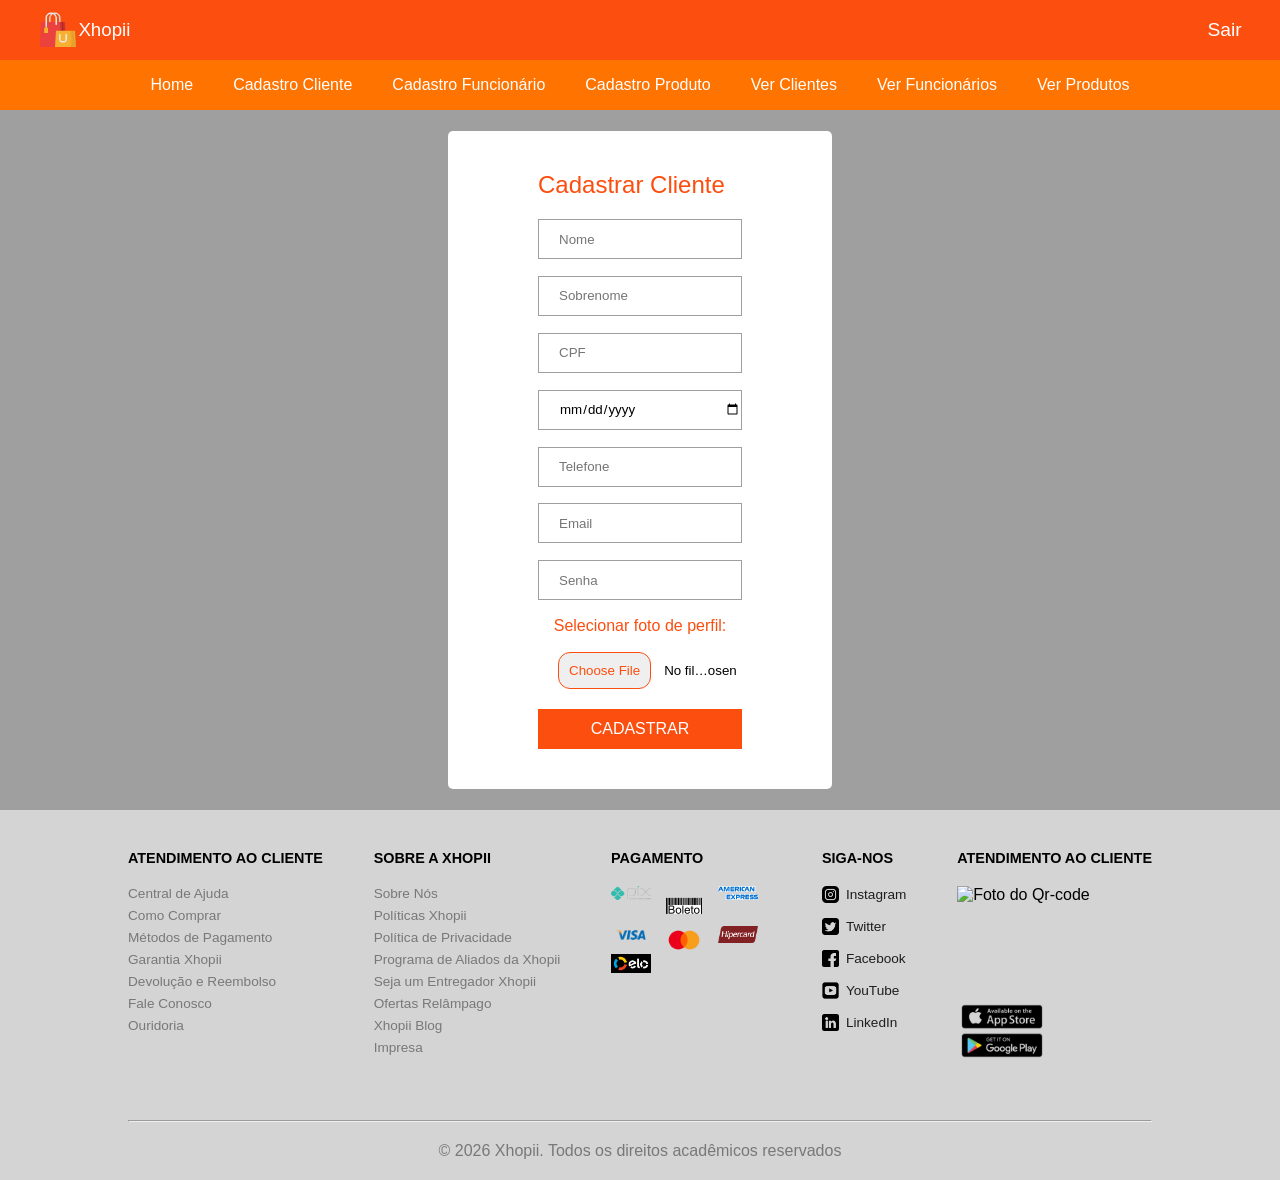
==== view/cadastrar_cliente.html @ 0a128568 "Criação da tela de cadastro de clientes" ====
<!DOCTYPE html>
<html lang="pt-BR">
<head>
    <meta charset="UTF-8">
    <meta name="viewport" content="width=device-width, initial-scale=1.0">
    <link rel="stylesheet" href="../assets/style.css">
    <link rel="stylesheet" href="../assets/cadastrar_cliente.css">
    <title>Xhopii</title>
</head>
<body>
   <header class="cabecalho">
        <nav class="cabecalho-info">
            <nav class="info-logo">
                 <img src="../assets/img/logo.png" alt="Logo da Xhopii">
                <h1>Xhopii</h1>
            </nav>
               
            <nav class="info-sair">
                <a href="../index.html">Sair</a>
            </nav>
        </nav>
        <nav class="cabecalho-menu">
            <ul class="menu-itens">
                <li><a href="#">Home</a></li>
                <li><a href="#">Cadastro Cliente</a></li>
                <li><a href="#">Cadastro Funcionário</a></li>
                <li><a href="#">Cadastro Produto</a></li>
                <li><a href="#">Ver Clientes</a></li>
                <li><a href="#">Ver Funcionários</a></li>
                <li><a href="#">Ver Produtos</a></li>
            </ul>
        </nav>
    </header>
    

    <main class="cadastro">
        <section class="cadastro-formulario">
            <h2>Cadastrar Cliente</h2>
            <form action="#">
                <input type="text" placeholder="Nome">
                <input type="text" placeholder="Sobrenome">
                <input type="number" placeholder="CPF">
                <input type="date">
                <input type="tel" placeholder="Telefone">
                <input type="email" placeholder="Email"> 
                <input type="password" placeholder="Senha">
                <label for="foto-perfil">Selecionar foto de perfil:</label>
                <input type="file">
                <a href="../view/home.html">CADASTRAR</a>
            </form>
        </section>
    </main>
    



    <footer class="rodape"> 
        <section class="rodape-informacoes"> 
            <section class="rodape-atendimento">
                <p>ATENDIMENTO AO CLIENTE</p>
                <ul>
                    <li>Central de Ajuda</li>
                    <li>Como Comprar</li>
                    <li>Métodos de Pagamento</li>
                    <li>Garantia Xhopii</li>
                    <li>Devolução e Reembolso</li>
                    <li>Fale Conosco</li>
                    <li>Ouridoria</li>
                </ul>
            </section>
            <section class="rodape-sobre">
                <p>SOBRE A XHOPII</p>
                <ul>
                    <li>Sobre Nós</li>
                    <li>Políticas Xhopii</li>
                    <li>Política de Privacidade</li>
                    <li>Programa de Aliados da Xhopii</li>
                    <li>Seja um Entregador Xhopii</li>
                    <li>Ofertas Relâmpago</li>
                    <li>Xhopii Blog</li>
                    <li>Impresa</li>
                </ul>
            </section>
            <section class="rodape-pagamento">
                <p>PAGAMENTO</p>
                <section class="pagamento-imagens">
                    <img src="../assets/img/pix.png" alt="Logo do Pix">
                    <img src="../assets/img/boleto.png" alt="Logo do Boleto">
                    <img src="../assets/img/americanexpress.png" alt="Logo da American Express">
                    <img src="../assets/img/visa.png" alt="Logo da Visa">
                    <img src="../assets/img/mastercard.png" alt="Logo do MasterCard">
                    <img src="../assets/img/hipercard.png" alt="Logo do HiperCard">
                    <img src="../assets/img/elo.png" alt="Logo da Elo">
                </section>
            </section>
            <section class="rodape-seguir">
                <p>SIGA-NOS</p>
                <ul>
                    <li><a href="#"><img src="../assets/img/instagram.png" alt="Logo do Instagram">Instagram</a></li>
                    <li><a href="#"><img src="../assets/img/twitter.png" alt="Logo do Twitter">Twitter</a></li>
                    <li><a href="#"><img src="../assets/img/facebook2.png" alt="Logo do Facebook">Facebook</a></li>
                    <li><a href="#"><img src="../assets/img/youtube.png" alt="Logo do YouTube">YouTube</a></li>
                    <li><a href="#"><img src="../assets/img/linkedin.png" alt="Logo do LinkedIn">LinkedIn</a></li>
                </ul>
            </section>
            <section class="rodape-qrcode">
                <p>ATENDIMENTO AO CLIENTE</p>
                <section class="qrcode-imagens">
                    <img src="../assets/img/" alt="Foto do Qr-code">
                    <img src="../assets/img/appstore-googleplay.png" alt="Logo da Google Play e App Store">
                </section>

            </section>
        </section>
        <hr>
        <p class="rodape-copyright">© 2026 Xhopii. Todos os direitos acadêmicos reservados</p>
    </footer>
    <script src="../assets/script.js"></script>
</body>
</html>
---- assets/style.css ----
/* Configurações Gerais*/
*{
    margin: 0;
    padding: 0;
    box-sizing: border-box;
    font-family: Arial, Helvetica, sans-serif;
}



/* Cabeçalho Geral */
.cabecalho{
    width: 100%;
    background-color: #fb4e0f;
}

.cabecalho-info{
    display: flex;
    justify-content: space-between;
    align-items: center;
    padding: 0% 3%;
}

.info-logo{
    display: flex;
    align-items: center;
    height: 60px;
}

.info-logo img{
    width: 40px;
}

.info-logo h1{
    font-weight: 500;   
    color: #ffffff;
}

.info-sair a{
    text-decoration: none;
    font-size: 1.2rem;
    color: #ffffff;
}

.cabecalho-menu{
    display: flex;
    justify-content: center;
    align-items: center;
    height: 50px;
    width: 100%;
    background-color: #ff7300;
}

.menu-itens{
    display: flex;
    justify-content: center;
    align-items: center;
    width: 100%;
    list-style: none;
}

.menu-itens a{
    text-decoration: none;
    color: #ffffff ;
}

.menu-itens li{
    margin: 20px;
}

.section-principal{
    display: flex;
    justify-content: center;
    align-items: center;
    width: 100%;
    height: 450px;
}



/* Rodapé Geral */ 
.rodape{
    display: flex;
    justify-content: center;
    align-items: center;
    flex-direction: column;
    width: 100%;
    height: 370px;
    padding: 0% 10%;
    background-color: #d4d4d4;
}

.rodape-informacoes{
    display: flex;
    justify-content: space-between;
    align-items: flex-start;
    gap: 50px;
    width: 100%;
    height: 250px;
    margin: 40px 0px;
}

.rodape-informacoes p{
    font-weight: 600;
    font-size: 0.9rem;
    margin-bottom: 20px;
}

.rodape-informacoes ul{
    display: flex;
    justify-content: center;
    align-items: flex-start;
    flex-direction: column;
    gap: 7px;
    list-style-type: none;
    font-size: 0.85rem;
    color: #787878;
}

.rodape-pagamento{
    width: 160px;
}

.pagamento-imagens{
    display: grid;
    grid-template-columns: 1fr 1fr 1fr;
}

.pagamento-imagens img{
    width: 40px;
}

.rodape-seguir ul{
    display: flex;
    justify-content: center;
    align-items: flex-start;
    flex-direction: column;
    gap: 15px;
}

.rodape-seguir a{
    display: flex;
    justify-content: center;
    align-items: center;
    gap: 7px;
    text-decoration: none;
    color: #1e1e1e;
}

.rodape-seguir img{
    height: 17px;
}

.qrcode-imagens{
    display: flex;
    justify-content: center;
    align-items: flex-start;
    flex-direction: column;
    gap: 10px;
}

.qrcode-imagens img{
    height: 90px;
}

.rodape hr{
    width: 100%;
}

.rodape-copyright{
    color: #787878;
    margin: 20px 0px
}
---- assets/cadastrar_cliente.css ----
.cadastro{
    display: flex;
    justify-content: center;
    align-items: center;
    width: 100%;
    height: 700px;
    background-color: #9f9f9f;
}

.cadastro-formulario{
    display: flex;
    justify-content: space-between;
    align-items: center;
    flex-direction: column;
    gap: 20px;
    width: 30%;
    padding: 40px 90px;
    background-color: #ffffff;
    border-radius: 5px;
}

.cadastro-formulario h2{
    width: 100%;
    font-weight: 500;
    color: #fb4e0f;
}

.cadastro-formulario form{
    display: flex;
    justify-content: space-between;
    align-items: center;
    flex-direction: column;
    width: 100%;
    height: 530px;
}

.cadastro-formulario form input{
    width: 100%;
    height: 40px;
    padding-left: 20px;
    border: 1px solid #9f9f9f;
}

.cadastro-formulario form input[type="file"]{
    border: none;
}

.cadastro-formulario form input[type="file"]::file-selector-button{
    color: #fb4e0f;
    padding: 10px;
    border: 1px solid #fb4e0f;
    border-radius: 12px;
    margin-right: 13px;
}

.cadastro-formulario form label{
    color: #fb4e0f;
}


.cadastro-formulario form a{
    display: flex;
    justify-content: center;
    align-items: center;
    width: 100%;
    height: 40px;
    border: 0;
    text-decoration: none;
    background-color: #fb4e0f;
    color: #ffffff;
}
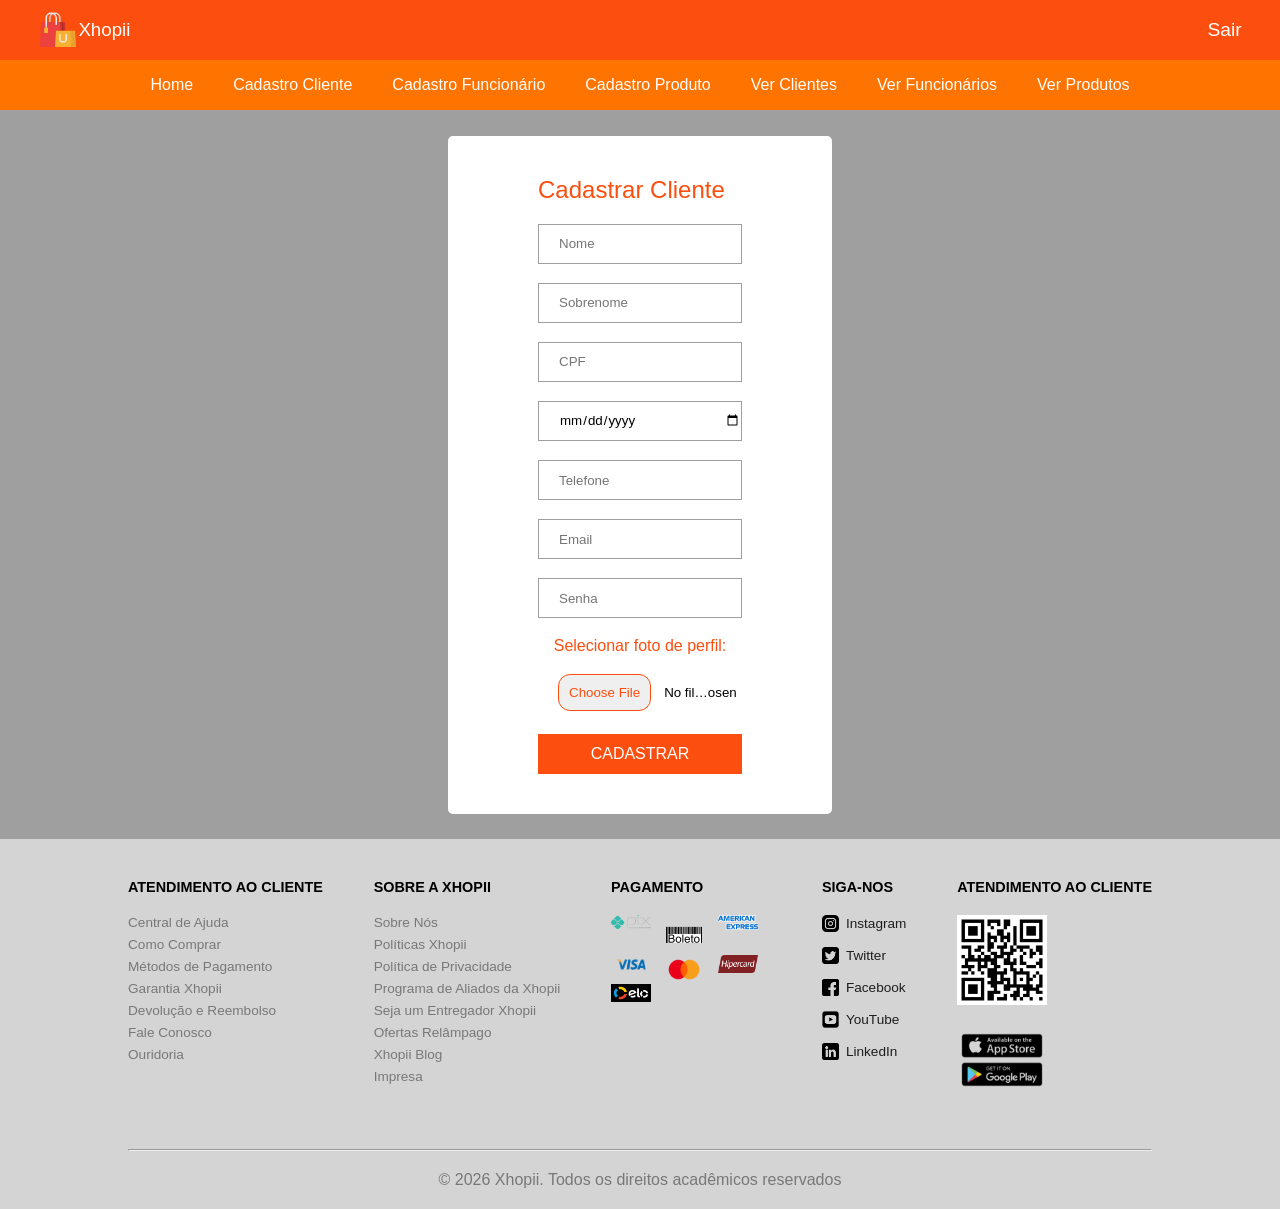
==== commit d44df3cd: "Adição da imagem do qr-code em todas as páginas" ====
--- a/view/cadastrar_cliente.html
+++ b/view/cadastrar_cliente.html
@@ -21,18 +21,17 @@
         </nav>
         <nav class="cabecalho-menu">
             <ul class="menu-itens">
-                <li><a href="#">Home</a></li>
-                <li><a href="#">Cadastro Cliente</a></li>
-                <li><a href="#">Cadastro Funcionário</a></li>
-                <li><a href="#">Cadastro Produto</a></li>
+                <li><a href="../view/home.html">Home</a></li>
+                <li><a href="../view/cadastrar_cliente.html">Cadastro Cliente</a></li>
+                <li><a href="../view/cadastrar_funcionario.html">Cadastro Funcionário</a></li>
+                <li><a href="../view/cadastrar_produto.html">Cadastro Produto</a></li>
                 <li><a href="#">Ver Clientes</a></li>
                 <li><a href="#">Ver Funcionários</a></li>
-                <li><a href="#">Ver Produtos</a></li>
+                <li><a href="../view/ver_produtos.html">Ver Produtos</a></li>
             </ul>
         </nav>
     </header>
     
-
     <main class="cadastro">
         <section class="cadastro-formulario">
             <h2>Cadastrar Cliente</h2>
@@ -51,9 +50,6 @@
         </section>
     </main>
     
-
-
-
     <footer class="rodape"> 
         <section class="rodape-informacoes"> 
             <section class="rodape-atendimento">
@@ -106,7 +102,7 @@
             <section class="rodape-qrcode">
                 <p>ATENDIMENTO AO CLIENTE</p>
                 <section class="qrcode-imagens">
-                    <img src="../assets/img/" alt="Foto do Qr-code">
+                    <img src="../assets/img/qr-code.png" alt="Foto do Qr-code">
                     <img src="../assets/img/appstore-googleplay.png" alt="Logo da Google Play e App Store">
                 </section>
 
--- a/assets/style.css
+++ b/assets/style.css
@@ -69,16 +69,6 @@
     margin: 20px;
 }
 
-.section-principal{
-    display: flex;
-    justify-content: center;
-    align-items: center;
-    width: 100%;
-    height: 450px;
-}
-
-
-
 /* Rodapé Geral */ 
 .rodape{
     display: flex;
@@ -89,7 +79,7 @@
     height: 370px;
     padding: 0% 10%;
     background-color: #d4d4d4;
-}
+} 
 
 .rodape-informacoes{
     display: flex;
--- a/assets/cadastrar_cliente.css
+++ b/assets/cadastrar_cliente.css
@@ -3,7 +3,7 @@
     justify-content: center;
     align-items: center;
     width: 100%;
-    height: 700px;
+    padding: 2% 0%;
     background-color: #9f9f9f;
 }
 
@@ -31,7 +31,7 @@
     align-items: center;
     flex-direction: column;
     width: 100%;
-    height: 530px;
+    height: 550px;
 }
 
 .cadastro-formulario form input{
@@ -39,6 +39,11 @@
     height: 40px;
     padding-left: 20px;
     border: 1px solid #9f9f9f;
+    transition-duration: 0.4s;
+}
+
+.cadastro-formulario form input:hover{
+    border: 1px solid #fb4e0f;
 }
 
 .cadastro-formulario form input[type="file"]{
@@ -68,4 +73,11 @@
     text-decoration: none;
     background-color: #fb4e0f;
     color: #ffffff;
+    transition-duration: 0.5s;
+}
+
+.cadastro-formulario form a:hover{
+    background-color: transparent;
+    border: 1px solid #fb4e0f;
+    color: #fb4e0f;
 }
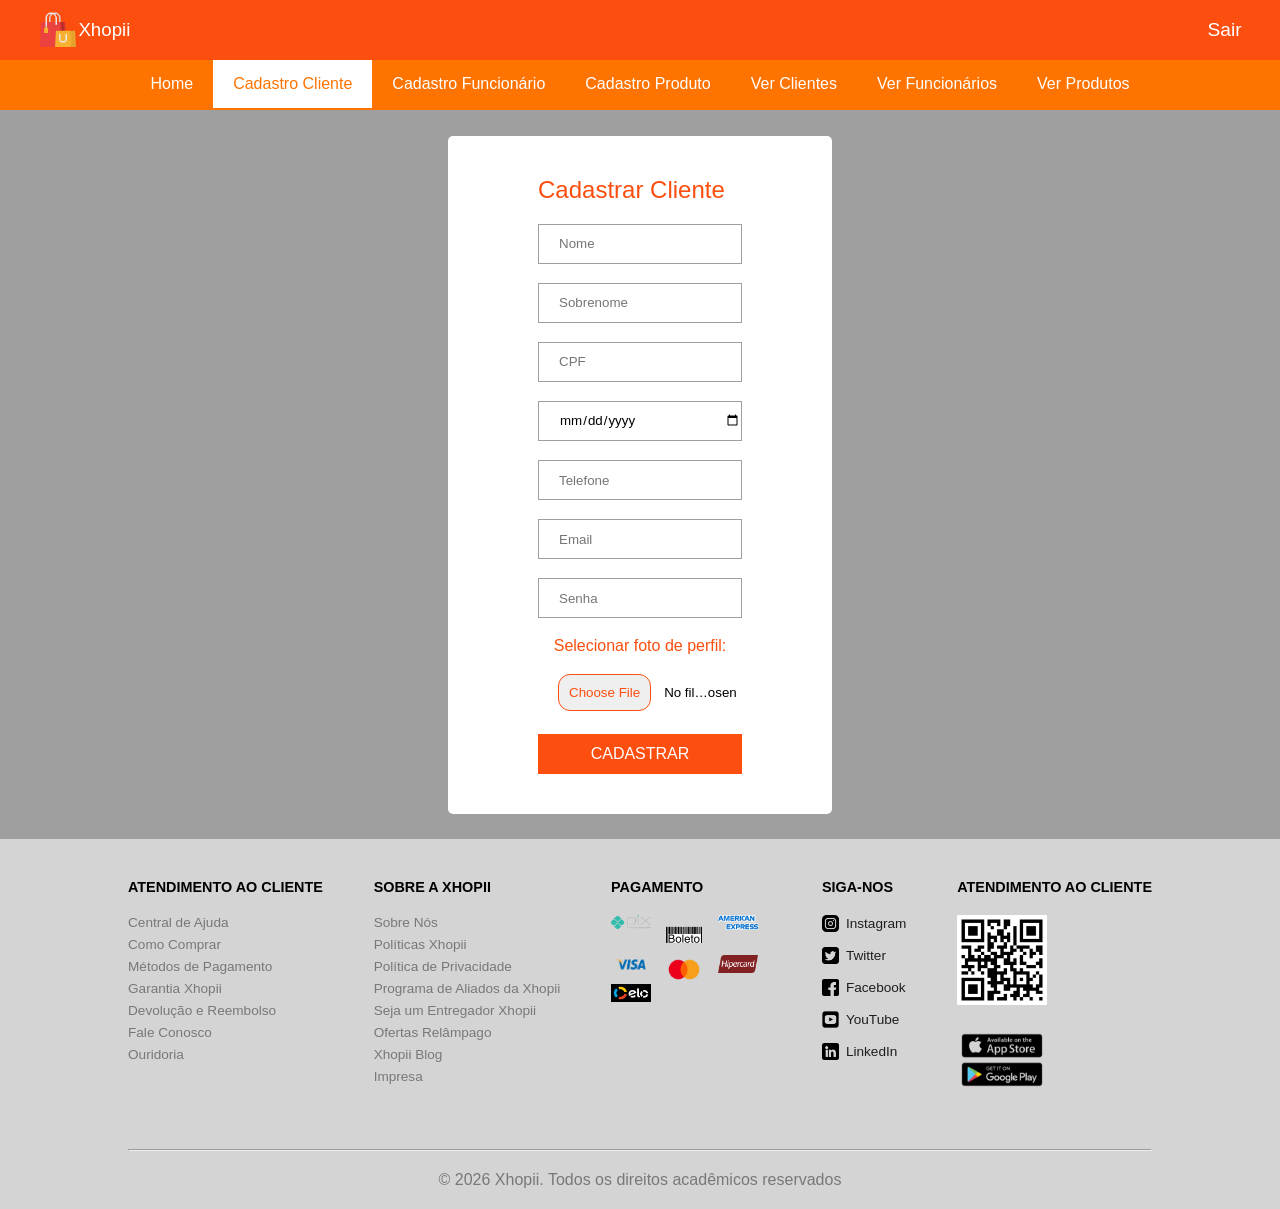
==== commit c443f85d: "Mudanças no cabeçalho" ====
--- a/view/cadastrar_cliente.html
+++ b/view/cadastrar_cliente.html
@@ -22,7 +22,7 @@
         <nav class="cabecalho-menu">
             <ul class="menu-itens">
                 <li><a href="../view/home.html">Home</a></li>
-                <li><a href="../view/cadastrar_cliente.html">Cadastro Cliente</a></li>
+                <li id="onde"><a href="../view/cadastrar_cliente.html">Cadastro Cliente</a></li>
                 <li><a href="../view/cadastrar_funcionario.html">Cadastro Funcionário</a></li>
                 <li><a href="../view/cadastrar_produto.html">Cadastro Produto</a></li>
                 <li><a href="#">Ver Clientes</a></li>
--- a/assets/style.css
+++ b/assets/style.css
@@ -57,17 +57,45 @@
     justify-content: center;
     align-items: center;
     width: 100%;
+    height: 100%;
     list-style: none;
+    border-bottom: 2px solid transparent;
+}
+
+.menu-itens li{
+    display: flex;
+    justify-content: center;
+    align-items: center;
+    height: 100%;
+    padding: 0px 20px;
+    transition-duration: 0.4s
+}
+
+.menu-itens li:hover{
+    background-color: #ffffff;
+    border-color: #ff7300;
+}
+
+.menu-itens li:hover a{
+    color: #ff7300;
+}
+
+#onde{
+    background-color: #ffffff;
+    border-color: #ff7300;
+}
+
+#onde a{
+    color: #ff7300;
 }
 
 .menu-itens a{
     text-decoration: none;
-    color: #ffffff ;
+    color: #ffffff;
 }
 
-.menu-itens li{
-    margin: 20px;
-}
+
+
 
 /* Rodapé Geral */ 
 .rodape{
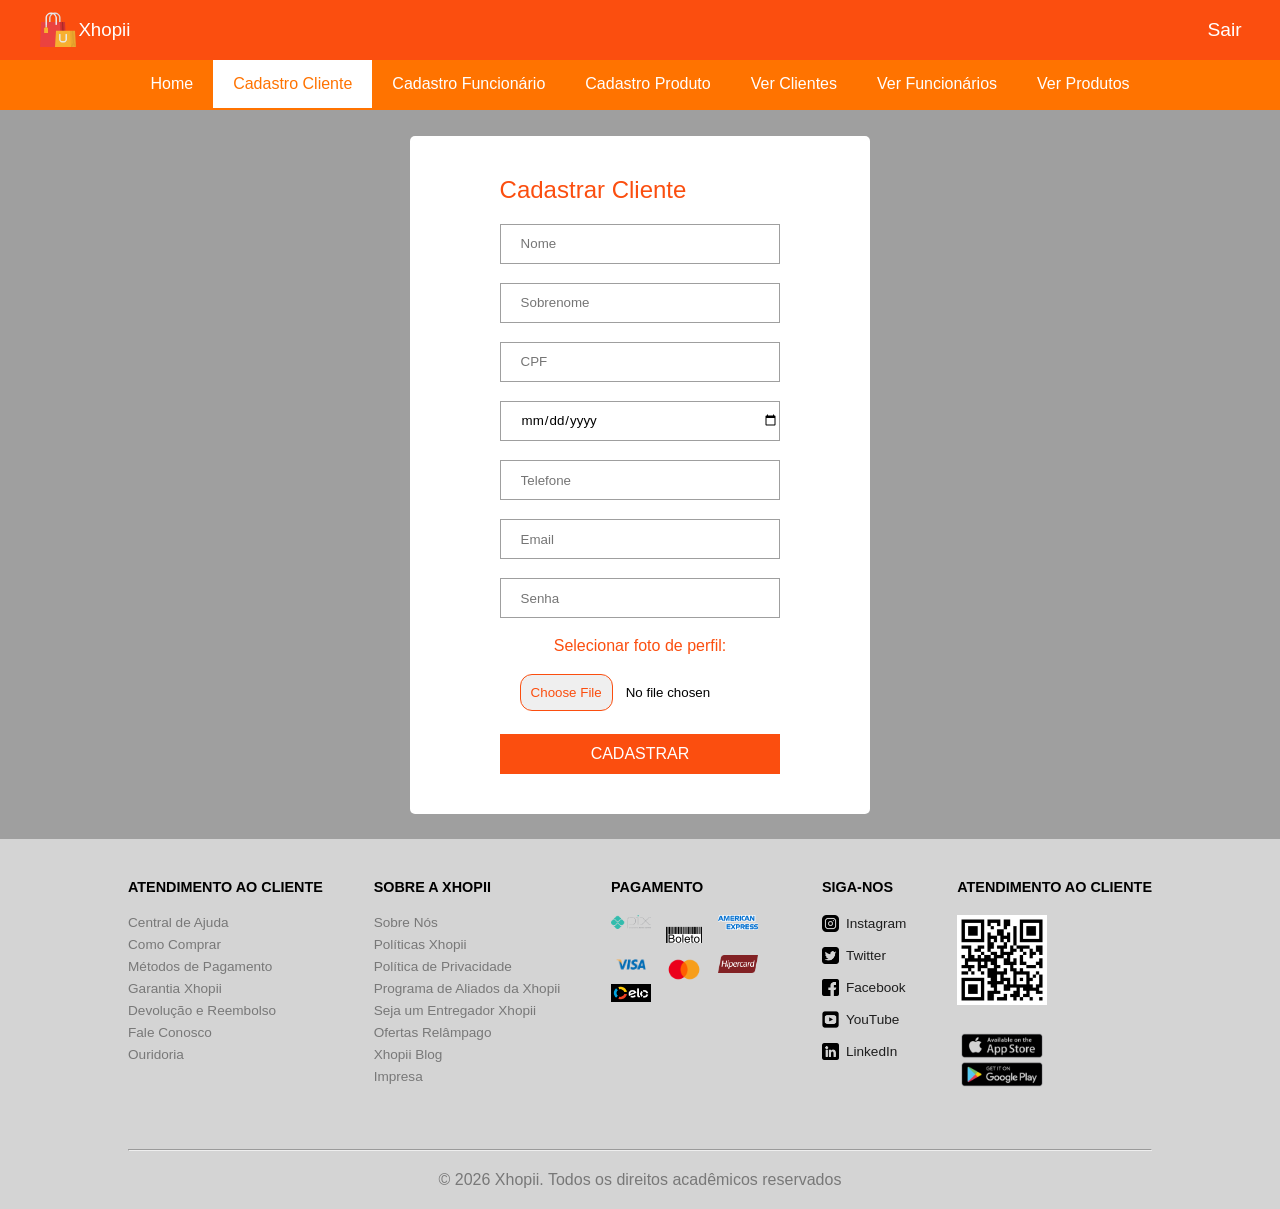
==== commit 23f3d649: "Criação das telas de ver clientes e funcionários" ====
--- a/view/cadastrar_cliente.html
+++ b/view/cadastrar_cliente.html
@@ -25,8 +25,8 @@
                 <li id="onde"><a href="../view/cadastrar_cliente.html">Cadastro Cliente</a></li>
                 <li><a href="../view/cadastrar_funcionario.html">Cadastro Funcionário</a></li>
                 <li><a href="../view/cadastrar_produto.html">Cadastro Produto</a></li>
-                <li><a href="#">Ver Clientes</a></li>
-                <li><a href="#">Ver Funcionários</a></li>
+                <li><a href="../view/ver_clientes.html">Ver Clientes</a></li>
+                <li><a href="../view/ver_funcionarios.html">Ver Funcionários</a></li>
                 <li><a href="../view/ver_produtos.html">Ver Produtos</a></li>
             </ul>
         </nav>
--- a/assets/cadastrar_cliente.css
+++ b/assets/cadastrar_cliente.css
@@ -13,7 +13,7 @@
     align-items: center;
     flex-direction: column;
     gap: 20px;
-    width: 30%;
+    width: 36%;
     padding: 40px 90px;
     background-color: #ffffff;
     border-radius: 5px;
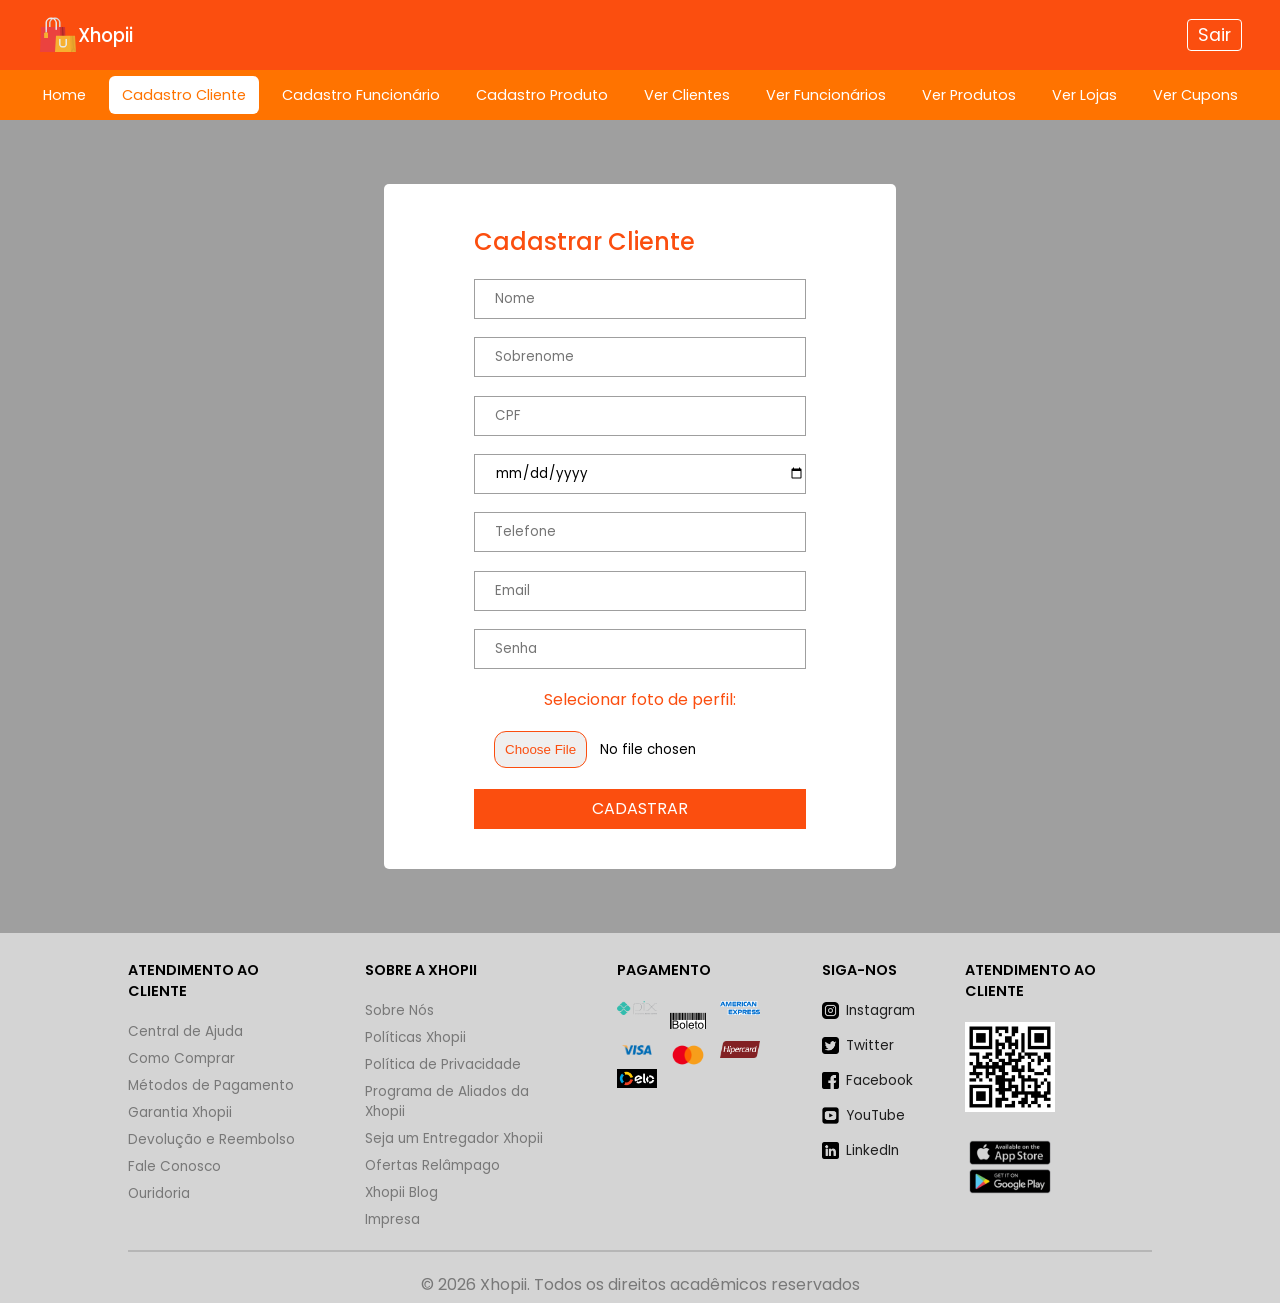
==== commit 4f7c5b03: "Alteração no estilo dos links da barra de navegação" ====
--- a/view/cadastrar_cliente.html
+++ b/view/cadastrar_cliente.html
@@ -28,6 +28,8 @@
                 <li><a href="../view/ver_clientes.html">Ver Clientes</a></li>
                 <li><a href="../view/ver_funcionarios.html">Ver Funcionários</a></li>
                 <li><a href="../view/ver_produtos.html">Ver Produtos</a></li>
+                <li><a href="../view/ver_lojas.html">Ver Lojas</a></li>
+                <li><a href="../view/ver_cupons.html">Ver Cupons</a></li>
             </ul>
         </nav>
     </header>
--- a/assets/style.css
+++ b/assets/style.css
@@ -1,12 +1,13 @@
+
+@import url('https://fonts.googleapis.com/css2?family=Poppins:ital,wght@0,100;0,200;0,300;0,400;0,500;0,600;0,700;0,800;0,900;1,100;1,200;1,300;1,400;1,500;1,600;1,700;1,800;1,900&display=swap');
 
 /* Configurações Gerais*/
 *{
     margin: 0;
     padding: 0;
     box-sizing: border-box;
-    font-family: Arial, Helvetica, sans-serif;
-}
-
+    font-family: "Poppins", sans-serif;
+}
 
 
 /* Cabeçalho Geral */
@@ -25,7 +26,7 @@
 .info-logo{
     display: flex;
     align-items: center;
-    height: 60px;
+    height: 70px;
 }
 
 .info-logo img{
@@ -39,8 +40,17 @@
 
 .info-sair a{
     text-decoration: none;
-    font-size: 1.2rem;
+    font-size: 1.1rem;
     color: #ffffff;
+    padding: 3px 10px;
+    border: 1px solid #ffffff;
+    border-radius: 4px;
+    transition: 0.5s;
+}
+
+.info-sair a:hover{
+    color: #fb4e0f;
+    background-color: #ffffff;
 }
 
 .cabecalho-menu{
@@ -56,19 +66,21 @@
     display: flex;
     justify-content: center;
     align-items: center;
+    gap: 10px;
     width: 100%;
     height: 100%;
     list-style: none;
-    border-bottom: 2px solid transparent;
 }
 
 .menu-itens li{
     display: flex;
     justify-content: center;
     align-items: center;
-    height: 100%;
-    padding: 0px 20px;
-    transition-duration: 0.4s
+    height: 76%;
+    padding: 0px 13px;
+    border-radius: 6px;
+    font-size: 0.9rem;
+    transition-duration: 0.4s;
 }
 
 .menu-itens li:hover{
@@ -184,6 +196,7 @@
 
 .rodape hr{
     width: 100%;
+    border: 1px solid #78787853;
 }
 
 .rodape-copyright{
--- a/assets/cadastrar_cliente.css
+++ b/assets/cadastrar_cliente.css
@@ -3,7 +3,7 @@
     justify-content: center;
     align-items: center;
     width: 100%;
-    padding: 2% 0%;
+    padding: 5% 0%;
     background-color: #9f9f9f;
 }
 
@@ -13,7 +13,7 @@
     align-items: center;
     flex-direction: column;
     gap: 20px;
-    width: 36%;
+    width: 40%;
     padding: 40px 90px;
     background-color: #ffffff;
     border-radius: 5px;
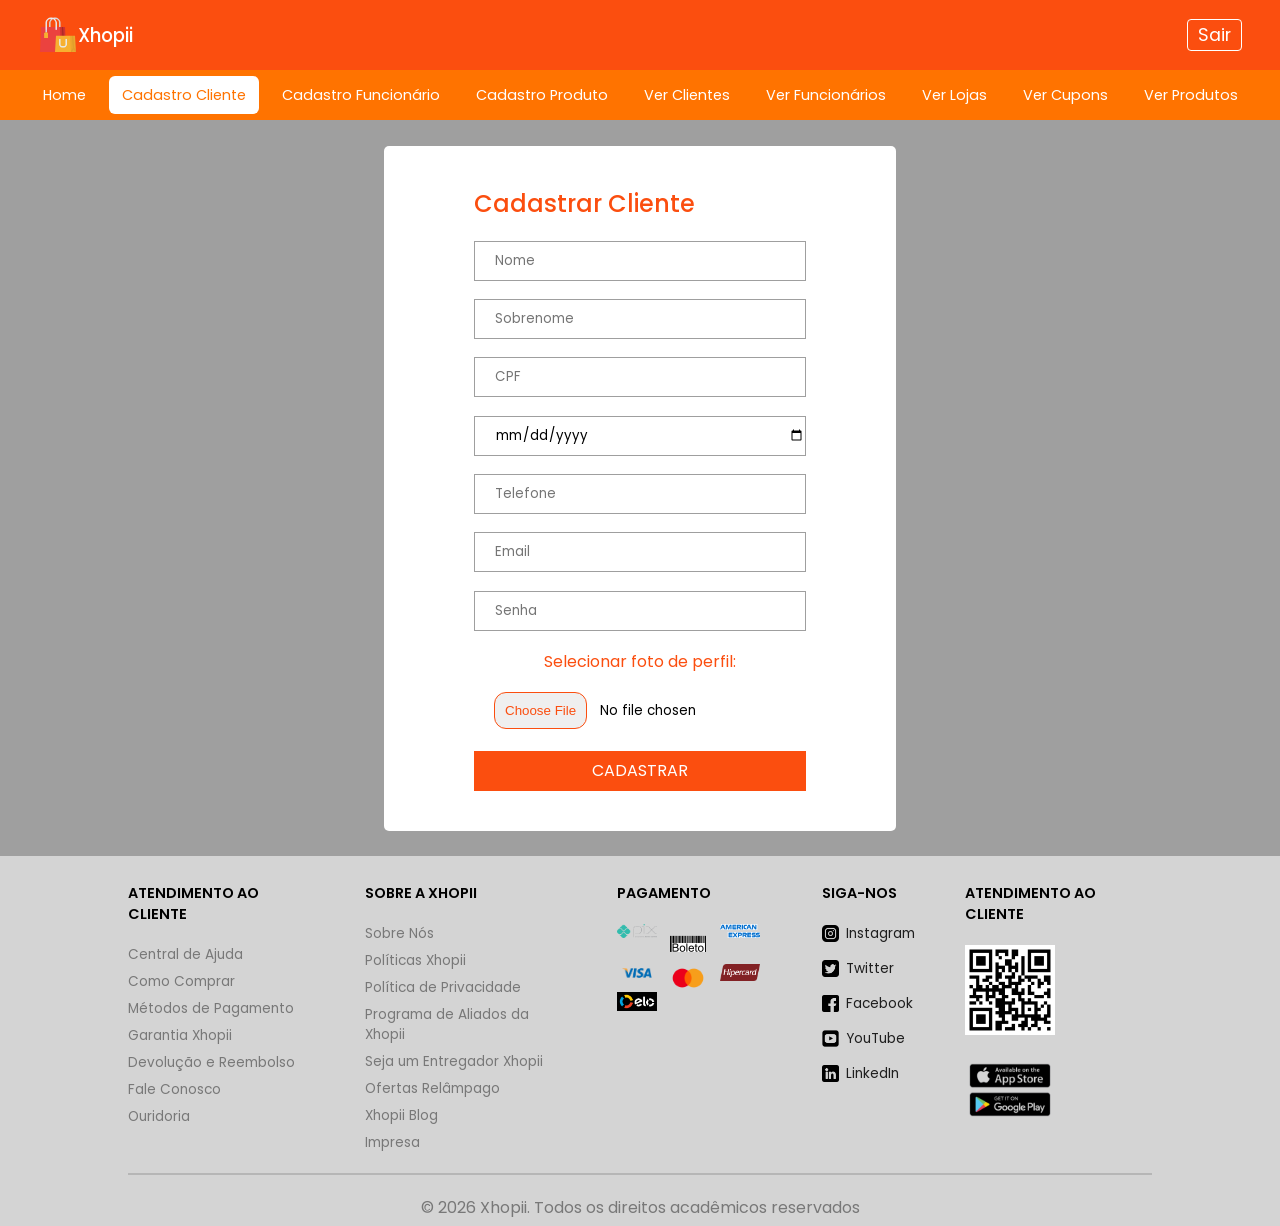
==== commit 6e358d39: "Adição da tela de ver e cadastrar lojas" ====
--- a/view/cadastrar_cliente.html
+++ b/view/cadastrar_cliente.html
@@ -27,9 +27,9 @@
                 <li><a href="../view/cadastrar_produto.html">Cadastro Produto</a></li>
                 <li><a href="../view/ver_clientes.html">Ver Clientes</a></li>
                 <li><a href="../view/ver_funcionarios.html">Ver Funcionários</a></li>
-                <li><a href="../view/ver_produtos.html">Ver Produtos</a></li>
                 <li><a href="../view/ver_lojas.html">Ver Lojas</a></li>
                 <li><a href="../view/ver_cupons.html">Ver Cupons</a></li>
+                <li><a href="../view/ver_produtos.html">Ver Produtos</a></li>
             </ul>
         </nav>
     </header>
--- a/assets/cadastrar_cliente.css
+++ b/assets/cadastrar_cliente.css
@@ -3,7 +3,7 @@
     justify-content: center;
     align-items: center;
     width: 100%;
-    padding: 5% 0%;
+    padding: 2% 0%;
     background-color: #9f9f9f;
 }
 
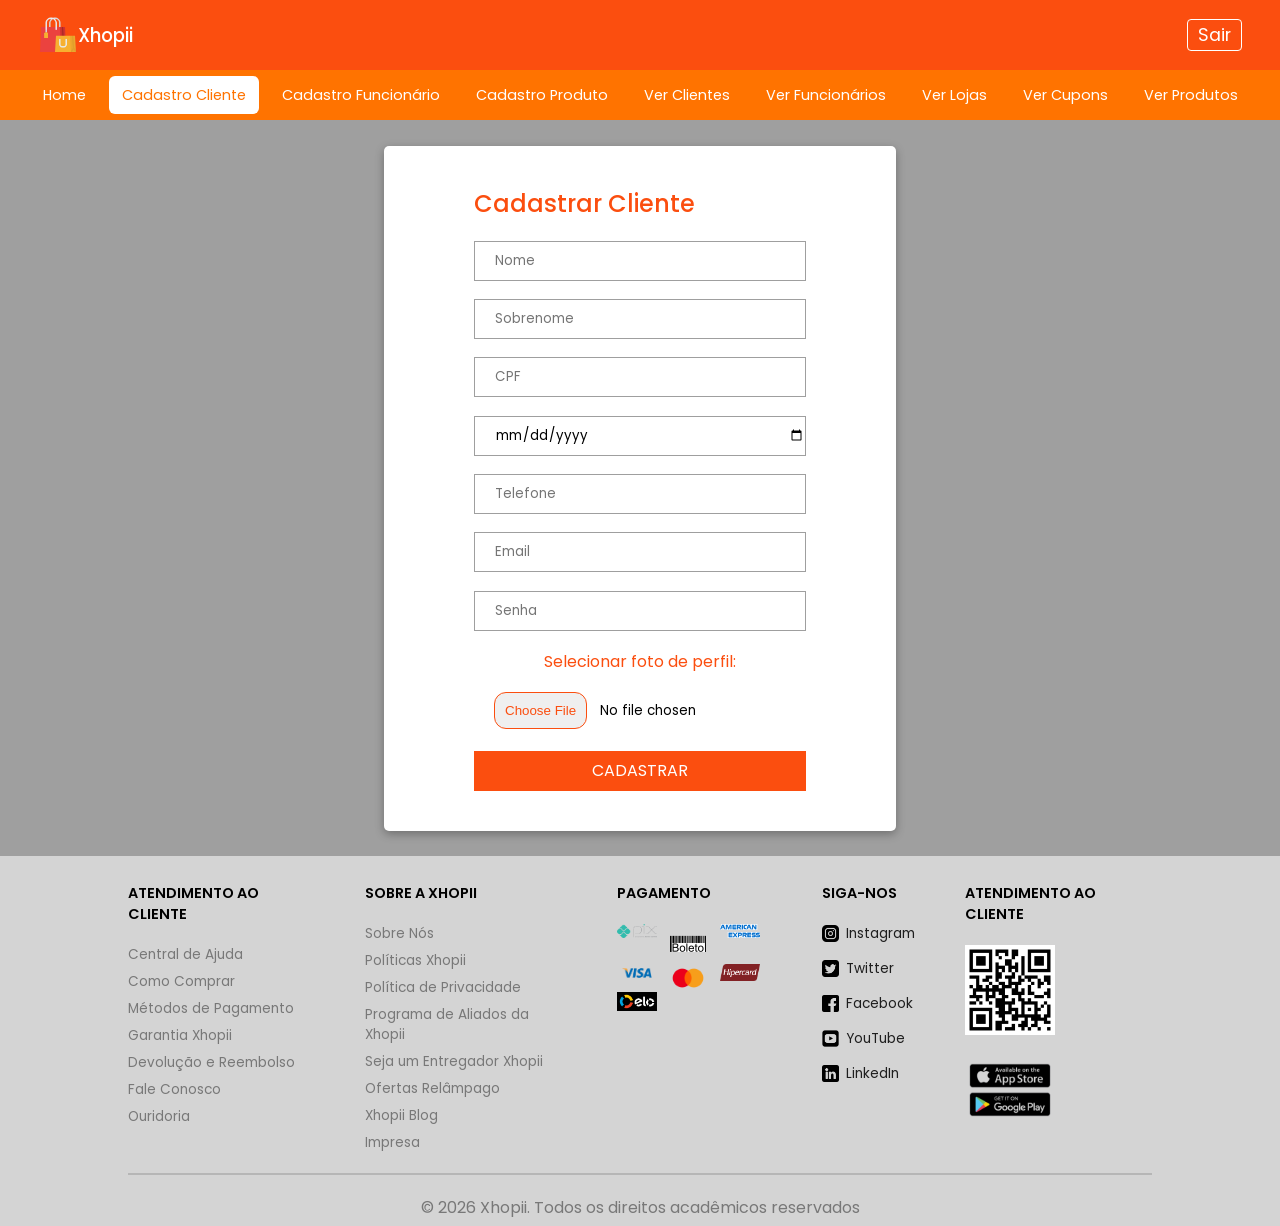
==== commit 221b7176: "Alteração dos links da barra de navegação" ====
--- a/view/cadastrar_cliente.html
+++ b/view/cadastrar_cliente.html
@@ -21,15 +21,15 @@
         </nav>
         <nav class="cabecalho-menu">
             <ul class="menu-itens">
-                <li><a href="../view/home.html">Home</a></li>
-                <li id="onde"><a href="../view/cadastrar_cliente.html">Cadastro Cliente</a></li>
-                <li><a href="../view/cadastrar_funcionario.html">Cadastro Funcionário</a></li>
-                <li><a href="../view/cadastrar_produto.html">Cadastro Produto</a></li>
-                <li><a href="../view/ver_clientes.html">Ver Clientes</a></li>
-                <li><a href="../view/ver_funcionarios.html">Ver Funcionários</a></li>
-                <li><a href="../view/ver_lojas.html">Ver Lojas</a></li>
-                <li><a href="../view/ver_cupons.html">Ver Cupons</a></li>
-                <li><a href="../view/ver_produtos.html">Ver Produtos</a></li>
+                <li><a href="home.html">Home</a></li>
+                <li id="onde"><a href="cadastrar_cliente.html">Cadastro Cliente</a></li>
+                <li><a href="cadastrar_funcionario.html">Cadastro Funcionário</a></li>
+                <li><a href="cadastrar_produto.html">Cadastro Produto</a></li>
+                <li><a href="ver_clientes.html">Ver Clientes</a></li>
+                <li><a href="ver_funcionarios.html">Ver Funcionários</a></li>
+                <li><a href="ver_lojas.html">Ver Lojas</a></li>
+                <li><a href="ver_cupons.html">Ver Cupons</a></li>
+                <li><a href="ver_produtos.html">Ver Produtos</a></li>
             </ul>
         </nav>
     </header>
@@ -47,7 +47,7 @@
                 <input type="password" placeholder="Senha">
                 <label for="foto-perfil">Selecionar foto de perfil:</label>
                 <input type="file">
-                <a href="../view/home.html">CADASTRAR</a>
+                <a href="home.html">CADASTRAR</a>
             </form>
         </section>
     </main>
--- a/assets/style.css
+++ b/assets/style.css
@@ -1,7 +1,6 @@
 
 @import url('https://fonts.googleapis.com/css2?family=Poppins:ital,wght@0,100;0,200;0,300;0,400;0,500;0,600;0,700;0,800;0,900;1,100;1,200;1,300;1,400;1,500;1,600;1,700;1,800;1,900&display=swap');
 
-/* Configurações Gerais*/
 *{
     margin: 0;
     padding: 0;
@@ -106,10 +105,6 @@
     color: #ffffff;
 }
 
-
-
-
-/* Rodapé Geral */ 
 .rodape{
     display: flex;
     justify-content: center;
--- a/assets/cadastrar_cliente.css
+++ b/assets/cadastrar_cliente.css
@@ -16,6 +16,7 @@
     width: 40%;
     padding: 40px 90px;
     background-color: #ffffff;
+    box-shadow: 0px 3px 10px rgba(0, 0, 0, 0.3);
     border-radius: 5px;
 }
 
@@ -40,6 +41,11 @@
     padding-left: 20px;
     border: 1px solid #9f9f9f;
     transition-duration: 0.4s;
+}
+
+.cadastro-formulario form input:focus{
+    outline: none;
+    border: 1px solid #fb4e0f;
 }
 
 .cadastro-formulario form input:hover{
@@ -73,7 +79,7 @@
     text-decoration: none;
     background-color: #fb4e0f;
     color: #ffffff;
-    transition-duration: 0.5s;
+    transition: 0.5s;
 }
 
 .cadastro-formulario form a:hover{
